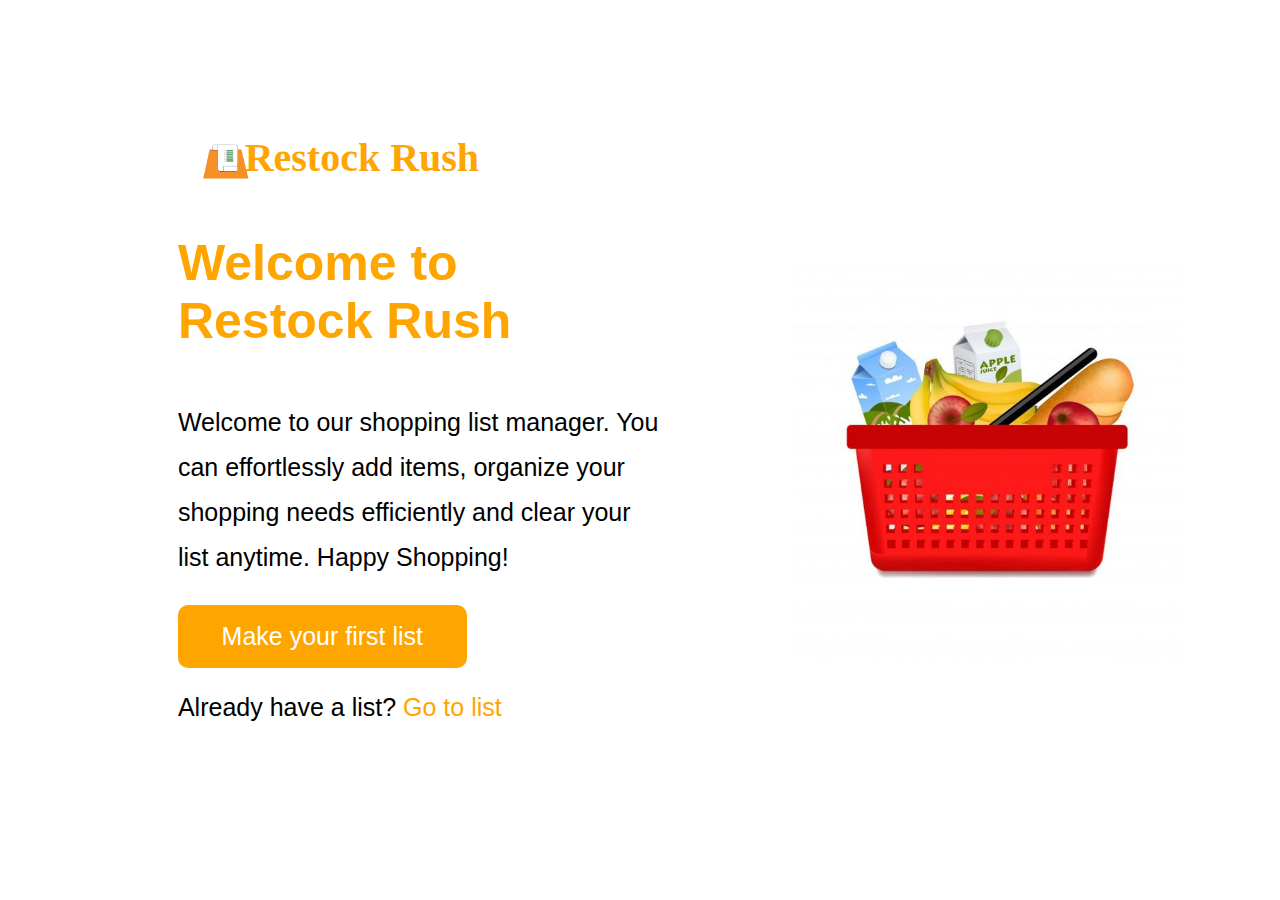
==== index.html @ 4e1acb9e "Merge pull request #7 from Nancy-Nabacwa/link-list-branch" ====
<!DOCTYPE html>
<html lang="en">
<head>
    <meta charset="UTF-8">
    <meta name="viewport" content="width=device-width, initial-scale=1.0">
    <title>Shopping_List_App</title>
    <link rel="stylesheet" href="style.css">
</head>
<body>
    <div id="restock-container">
        <div class="restocklogo">
            <img src="Pics/Screenshot_2024-05-18_190514-removebg-preview.png" id="logo">
            <h1 class="appname"><b>Restock Rush</b></h1>
        </div>
        <div id="landing_page">
            <div>
                <h3 class="welcome_heading">Welcome to Restock Rush</h3>
                <div id="welcome-paragraph">
                    <p>Welcome to our shopping list manager.
                        You can effortlessly add items, organize 
                        your shopping needs efficiently and clear
                        your list anytime.
                        Happy Shopping!</p>
                        
                </div>
                
    
                <button id="landing-page-button"><a href="/add_list.html">Make your first list</a></button>
                <p id="already-paragraph">Already have a list?<a href="list.html"> Go to list</a></p>
            </div>
            <div>
                <img src="Pics/shopping basket.jpg" class="shopping_basket">
            </div>
        </div>
    

    </div> 
    
</body>
</html>
---- style.css ----
body{
    margin-left: 5%;
    margin-right: 6%;
    font-size: 20px;
    font-family: Verdana, Geneva, Tahoma, sans-serif;
}
.appname{
    color: orange;
    font-weight: 900;
    font-family: 'Times New Roman', Times, serif;
    margin-left: -70px ;
    margin-top: -2%;
}
#restock-container{
    margin: 80px auto;    
    flex-wrap: wrap;
    width: 80%;
    padding: 50px;
}
#welcome-paragraph{
    flex-wrap: wrap;
    width: 100%;
}
.welcome_heading{
    font-size: 50px;
    color: orange;
}
#welcome-paragraph p{
    font-size: 25px;
    line-height: 1.8;
    
}
#already-paragraph{
    font-size: 25px;
}
#already-paragraph a{
    text-decoration: none;
    color: orange;
}
.restocklogo{
    display: flex;
    align-items: center;
}

#logo{
    width: 15%;
}


#landing_page{
    display: flex;
    align-items: center;
    gap: 30%;
    margin-top: -5%;
}

#landing-page-button{
    width: 60%;
    padding: 15px 10px;
    border-radius: 10px;
    border-radius: none;
    border-color: transparent;
    background-color: orange;
    color: white;
    font-size: 25px;
}
#landing-page-button a{
    text-decoration: none;
    color: white;
} 

.shopping_basket{
    width: 250%;
    margin-left: -90%;
    
}

#shopping-list{
    margin-left:574px;
    color:  orange;
}

#search-input{
    font-size: 25px;
    height: 0px;
    width: 68%;
    padding: 40px;
    border-radius: 50px;
}
#resultBox ul{

padding: 15px 1opx;
}
#resultBox ul li{
    list-style: none;
    border-radius: 3px;
    padding: 15px 10px;
    cursor: pointer;
}
#resultBox ul li:hover{
    background-color: #FFD580;
}
/* #searchInput {
    padding: 10px;
    font-size: 16px;
} */
#resultsList {
    list-style-type: none;
    padding: 0;
    margin-top: 10px;
}
#search-button{
    border-radius: 50px;
    height:60px;
    width:200px;
    font-size: 25px;
    margin-left: -17%;
    color: white;
    border: none;
    border-color: orange;
    background-color: orange;
    cursor: pointer;
}


#list-buttons{
    margin-top: 50px;
    display: flex;
    gap:3%;
  margin-left: 544px;
}

.list-button{
    border-color:  orange;
    width: 158px;
    height: 108px;
}

#add-button{
    border-color:  orange;
    width: 158px;
    height: 108px;
}

/* list styling */
.item_input{
    width: 400px;
    height: 50px;
    font-size: 20px;
    flex-wrap: wrap;
    border-radius: 50px;
    padding: 20px;
    border: none;
    background-color: #E0E0E0;
}
.list-info-container{
    margin: 50px 150px;
}
#table_form{
    overflow: auto;
}
#item_table{
    width: 95%;
    border-collapse: collapse;
    min-width: 800px;
}
thead th{
    position: sticky;
    top: 0;
    background-color: orange;
    color: white;
    font-size: 30px;
    padding: 10px 20px;
}
tbody tr{
    text-align: center;
    border-bottom: 1px solid;
    padding: 10px 20px;
    font-size: 50px;
    background-color: #FFEAD5;
}
tr td{
    font-size: 30px;
    text-align: center;
}
tr:hover td{
    color: orange;
    cursor: pointer;
}
#edit_btn{
    height: 50px;
    width: 100px;
    font-size: 20px;
    color: white;
    background-color: orange;
    border: none;
    border-radius: 50px;
    cursor: pointer;
}
#delete_btn{
    height: 50px;
    width: 100px;
    font-size: 20px;
    color: black;
    background-color: #E0E0E0;
    border: none;
    border-radius: 50px;
    cursor: pointer;
}
#delete_btn:hover{
color: red;
}
.table-item.done{
    text-decoration: line-through;
    color: gray;
}
#add_button{
    width: 500px;
    margin-left: 30%;
    font-size: 25px;
    color: orange;
    height: 50px;
    cursor: pointer;
    border-radius: 50px;
    border: none;
    background-color: #E0E0E0;
}
#arrow{
    margin-left:780px;
    height:40px;
}
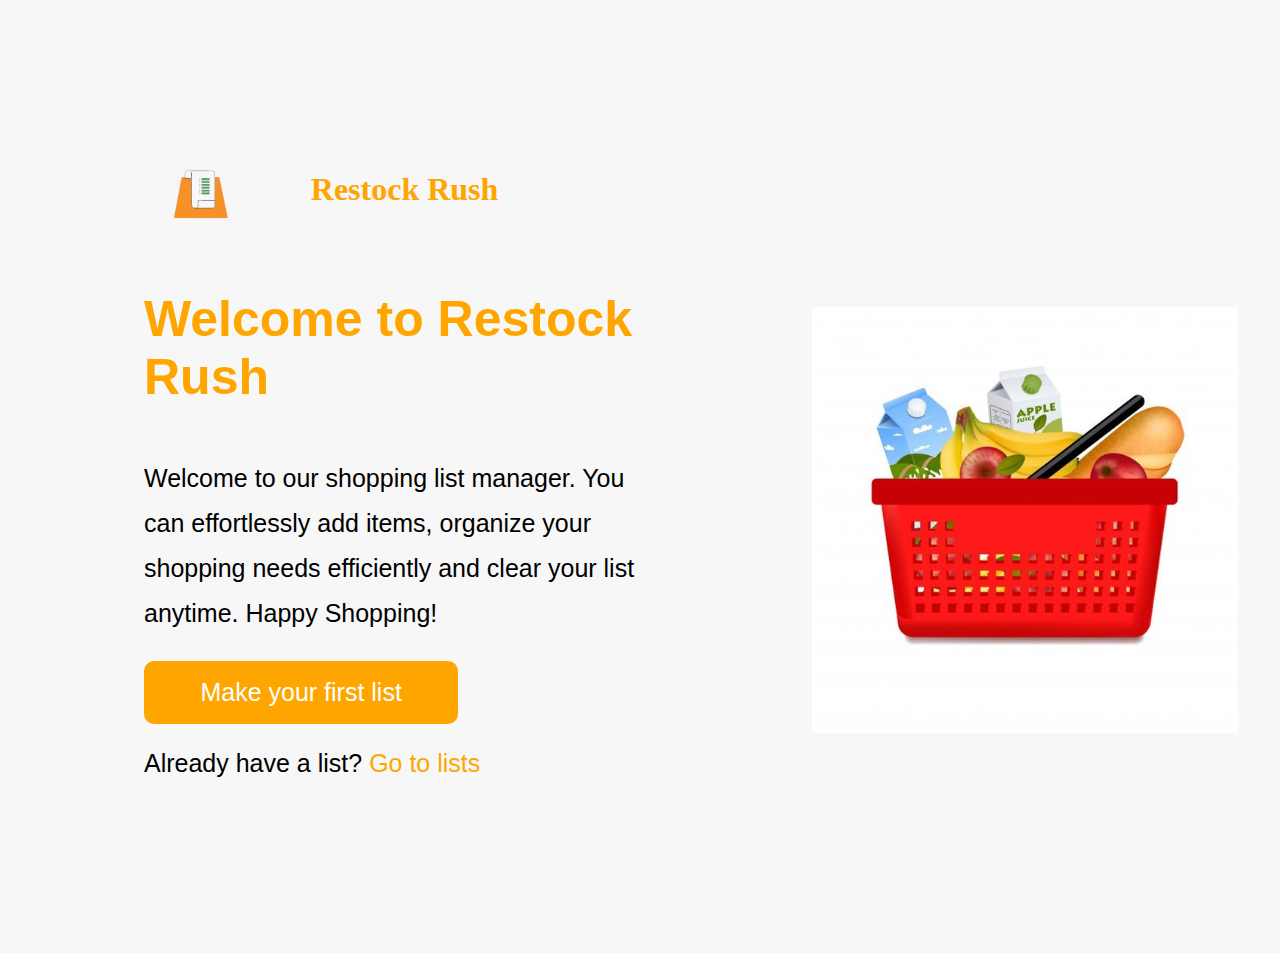
==== commit 4b2cf31d: "adds new home list" ====
--- a/index.html
+++ b/index.html
@@ -9,8 +9,10 @@
 <body>
     <div id="restock-container">
         <div class="restocklogo">
+            <div class="logocontent">
             <img src="Pics/Screenshot_2024-05-18_190514-removebg-preview.png" id="logo">
             <h1 class="appname"><b>Restock Rush</b></h1>
+            </div>
         </div>
         <div id="landing_page">
             <div>
@@ -26,7 +28,7 @@
                 
     
                 <button id="landing-page-button"><a href="/add_list.html">Make your first list</a></button>
-                <p id="already-paragraph">Already have a list?<a href="list.html"> Go to list</a></p>
+                <p id="already-paragraph">Already have a list?<a href="list.html"> Go to lists</a></p>
             </div>
             <div>
                 <img src="Pics/shopping basket.jpg" class="shopping_basket">
--- a/style.css
+++ b/style.css
@@ -1,16 +1,56 @@
-body{
-    margin-left: 5%;
-    margin-right: 6%;
-    font-size: 20px;
-    font-family: Verdana, Geneva, Tahoma, sans-serif;
+
+body {
+    font-family: Arial, sans-serif;
+    background-color: #F7F7F7;
+    margin: 0;
+    padding: 20px;
 }
+.container {
+    max-width: 600px;
+    margin: 0 auto;
+    background: white;
+    padding: 20px;
+    border-radius: 8px;
+    box-shadow: 0 0 10px rgba(0, 0, 0, 0.1);
+}
+h1 {
+    text-align: center;
+}
+form {
+    display: flex;
+    justify-content: space-between;
+    margin-bottom: 20px;
+}
+form input {
+    flex: 1;
+    margin-right: 10px;
+    padding: 10px;
+    box-sizing: border-box;
+    height: 40px;
+}
+form button {
+    padding: 10px 20px;
+    height: 40px;
+}
+#lists {
+    list-style: none;
+    padding: 0;
+}
+#lists li {
+    display: flex;
+    align-items: center;
+    margin-bottom: 10px;
+}
+.deleteList {
+    margin-left: auto;
+}
+
 .appname{
     color: orange;
-    font-weight: 900;
+    font-size: xx-large;
+    font-weight: 500px;
     font-family: 'Times New Roman', Times, serif;
-    margin-left: -70px ;
-    margin-top: -2%;
-}
+} 
 #restock-container{
     margin: 80px auto;    
     flex-wrap: wrap;
@@ -43,7 +83,7 @@
 }
 
 #logo{
-    width: 15%;
+    width: 83%;
 }
 
 
@@ -80,152 +120,44 @@
     color:  orange;
 }
 
-#search-input{
-    font-size: 25px;
-    height: 0px;
-    width: 68%;
-    padding: 40px;
-    border-radius: 50px;
-}
-#resultBox ul{
 
-padding: 15px 1opx;
-}
-#resultBox ul li{
-    list-style: none;
-    border-radius: 3px;
-    padding: 15px 10px;
-    cursor: pointer;
-}
-#resultBox ul li:hover{
-    background-color: #FFD580;
-}
-/* #searchInput {
-    padding: 10px;
-    font-size: 16px;
-} */
-#resultsList {
-    list-style-type: none;
-    padding: 0;
-    margin-top: 10px;
-}
-#search-button{
-    border-radius: 50px;
-    height:60px;
-    width:200px;
-    font-size: 25px;
-    margin-left: -17%;
-    color: white;
-    border: none;
-    border-color: orange;
-    background-color: orange;
-    cursor: pointer;
+
+
+
+
+
+.restocklogo img {
+    max-width: 200%;
+    height: auto;
+    gap: 2%; 
 }
 
 
-#list-buttons{
-    margin-top: 50px;
-    display: flex;
-    gap:3%;
-  margin-left: 544px;
+#landing-page {
+    padding: 20px;
 }
 
-.list-button{
-    border-color:  orange;
-    width: 158px;
-    height: 108px;
+
+#logo{
+    width: 43%;
+    height: 140px;
+}
+.logocontent{
+    display: flex;
+    gap: 1%;
+}
+.backArrow{
+    width: 40px;
+    height: 20px;
+}
+.forwardArrow{
+    width: 40px;
+    height: 20px;
+}
+#forwardbackward-arrow{
+    display: flex;
+    gap: 20%;
+    margin-left: 70%;
+    margin-top: -5%;
 }
 
-#add-button{
-    border-color:  orange;
-    width: 158px;
-    height: 108px;
-}
-
-/* list styling */
-.item_input{
-    width: 400px;
-    height: 50px;
-    font-size: 20px;
-    flex-wrap: wrap;
-    border-radius: 50px;
-    padding: 20px;
-    border: none;
-    background-color: #E0E0E0;
-}
-.list-info-container{
-    margin: 50px 150px;
-}
-#table_form{
-    overflow: auto;
-}
-#item_table{
-    width: 95%;
-    border-collapse: collapse;
-    min-width: 800px;
-}
-thead th{
-    position: sticky;
-    top: 0;
-    background-color: orange;
-    color: white;
-    font-size: 30px;
-    padding: 10px 20px;
-}
-tbody tr{
-    text-align: center;
-    border-bottom: 1px solid;
-    padding: 10px 20px;
-    font-size: 50px;
-    background-color: #FFEAD5;
-}
-tr td{
-    font-size: 30px;
-    text-align: center;
-}
-tr:hover td{
-    color: orange;
-    cursor: pointer;
-}
-#edit_btn{
-    height: 50px;
-    width: 100px;
-    font-size: 20px;
-    color: white;
-    background-color: orange;
-    border: none;
-    border-radius: 50px;
-    cursor: pointer;
-}
-#delete_btn{
-    height: 50px;
-    width: 100px;
-    font-size: 20px;
-    color: black;
-    background-color: #E0E0E0;
-    border: none;
-    border-radius: 50px;
-    cursor: pointer;
-}
-#delete_btn:hover{
-color: red;
-}
-.table-item.done{
-    text-decoration: line-through;
-    color: gray;
-}
-#add_button{
-    width: 500px;
-    margin-left: 30%;
-    font-size: 25px;
-    color: orange;
-    height: 50px;
-    cursor: pointer;
-    border-radius: 50px;
-    border: none;
-    background-color: #E0E0E0;
-}
-#arrow{
-    margin-left:780px;
-    height:40px;
-}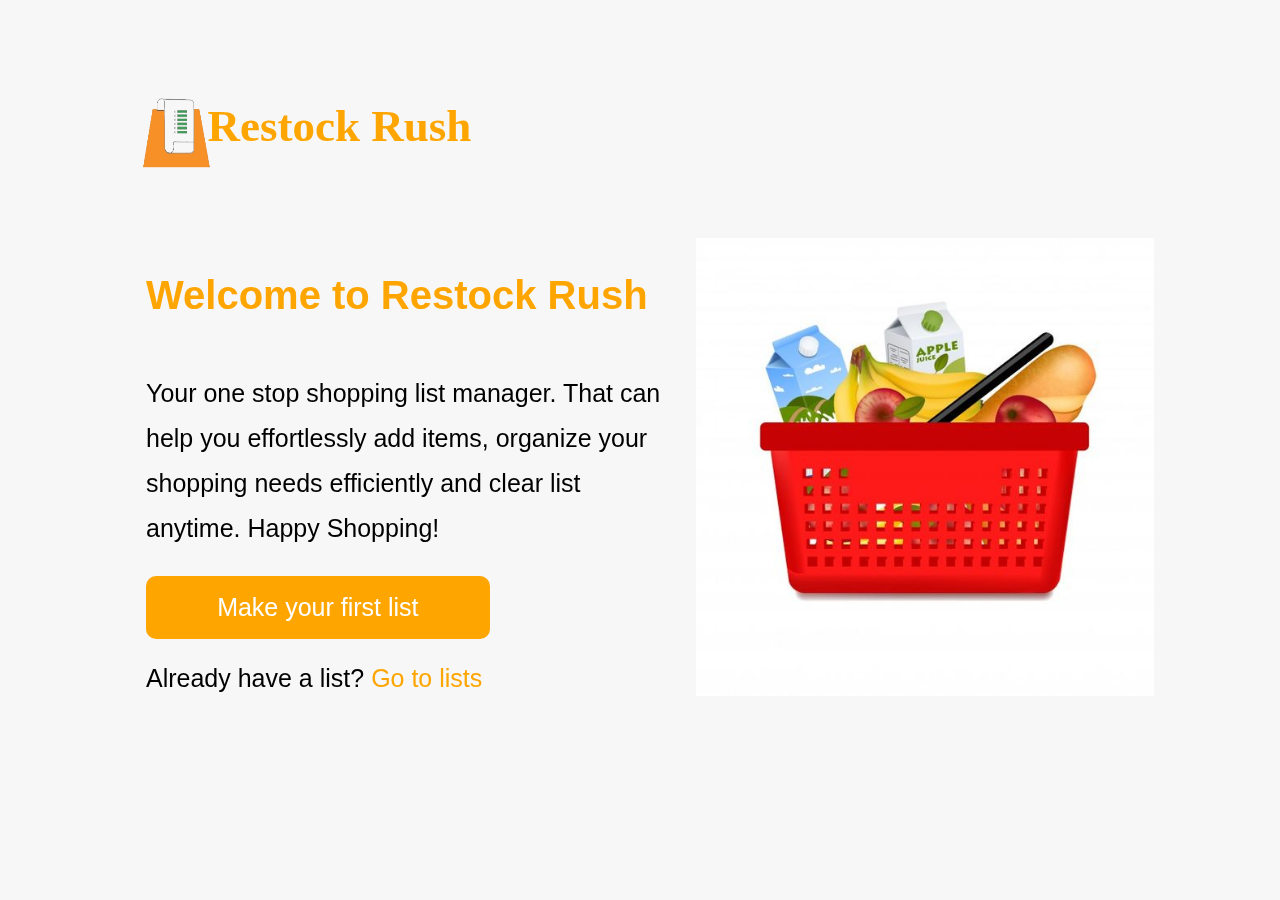
==== commit ced0033e: "made changes on the logo" ====
--- a/index.html
+++ b/index.html
@@ -7,36 +7,35 @@
     <link rel="stylesheet" href="style.css">
 </head>
 <body>
-    <div id="restock-container">
-        <div class="restocklogo">
-            <div class="logocontent">
-            <img src="Pics/Screenshot_2024-05-18_190514-removebg-preview.png" id="logo">
-            <h1 class="appname"><b>Restock Rush</b></h1>
+    <div class="homepageContainer">
+        <div id="restock-container">
+            <div class="restocklogo">
+                <img src="Pics/Screenshot_2024-05-18_190514-removebg-preview.png" id="logo">
+                <h1 class="appname"><b>Restock Rush</b></h1>
             </div>
-        </div>
-        <div id="landing_page">
-            <div>
-                <h3 class="welcome_heading">Welcome to Restock Rush</h3>
-                <div id="welcome-paragraph">
-                    <p>Welcome to our shopping list manager.
-                        You can effortlessly add items, organize 
-                        your shopping needs efficiently and clear
-                        your list anytime.
-                        Happy Shopping!</p>
-                        
+            <div id="landing_page">
+                <div>
+                    <h4 class="welcome_heading">Welcome to Restock Rush</h4>
+                    <div id="welcome-paragraph">
+                        <p>Your one stop shopping list manager. That can help you
+                            effortlessly add items, organize                       your shopping needs efficiently and clear
+                           list anytime.
+                            Happy Shopping!</p>
+                            
+                    </div>
+                    
+                    <button id="landing-page-button"><a href="/add_list.html">Make your first list</a></button>
+                    <p id="already-paragraph">Already have a list?<a href="list.html"> Go to lists</a></p>
                 </div>
-                
+                <div>
+                    <img src="Pics/shopping basket.jpg" class="shopping_basket">
+                </div>
+            </div>
+        
     
-                <button id="landing-page-button"><a href="/add_list.html">Make your first list</a></button>
-                <p id="already-paragraph">Already have a list?<a href="list.html"> Go to lists</a></p>
-            </div>
-            <div>
-                <img src="Pics/shopping basket.jpg" class="shopping_basket">
-            </div>
-        </div>
-    
-
-    </div> 
+        </div> 
+    </div>
+   
     
 </body>
 </html>--- a/style.css
+++ b/style.css
@@ -5,13 +5,25 @@
     margin: 0;
     padding: 20px;
 }
+.homepageContainer{
+    position: fixed;
+}
+
 .container {
-    max-width: 600px;
-    margin: 0 auto;
+    max-width: 800px;
+    margin: 50px auto;
     background: white;
     padding: 20px;
     border-radius: 8px;
-    box-shadow: 0 0 10px rgba(0, 0, 0, 0.1);
+    box-shadow:  5px 5px 10px orange
+}
+.shoppinglisttext{
+    color: orange;
+}
+#added_list{
+    text-decoration: none;
+    font-size: 20px;
+    color: orange;
 }
 h1 {
     text-align: center;
@@ -23,15 +35,38 @@
 }
 form input {
     flex: 1;
+    color: orange;
     margin-right: 10px;
     padding: 10px;
+    font-size: 20px;
     box-sizing: border-box;
-    height: 40px;
+    height: 50px;
 }
 form button {
     padding: 10px 20px;
-    height: 40px;
-}
+    height: 50px;
+    font-size: 20px;
+    background-color: orange;
+    border: none;
+    color: white;
+}
+#clearAllLists{
+    padding: 10px 20px;
+    height: 50px;
+    font-size: 20px;
+    background-color: orange;
+    border: none;
+    color: white;
+}
+#clearList{
+    padding: 10px 20px;
+    height: 50px;
+    font-size: 20px;
+    background-color: orange;
+    border: none;
+    color: white;
+}
+
 #lists {
     list-style: none;
     padding: 0;
@@ -43,26 +78,77 @@
 }
 .deleteList {
     margin-left: auto;
-}
-
+    padding: 10px 20px;
+    height: 50px;
+    font-size: 20px;
+    background-color: orange;
+    border: none;
+    color: white;
+}
+#listTitle{
+    color: orange;
+}
+.markBought{
+    margin-left: auto;
+    padding: 10px 20px;
+    height: 50px;
+    font-size: 20px;
+    background-color: orange;
+    border: none;
+    color: white;
+}
+#list_buttons{
+margin: 20px auto;
+
+}
+.removeItem{
+    margin-left: auto;
+    padding: 10px 20px;
+    height: 50px;
+    font-size: 20px;
+    background-color: orange;
+    border: none;
+    color: white;
+}
+.removeItem:hover{
+    color: red;
+    background-color: white;
+}
+.item-name{
+    color: orange;
+    margin-right: 10px;
+    padding: 10px;
+    font-size: 20px;
+    box-sizing: border-box;
+    height: 50px;
+}
+.item-quantity{
+    color: orange;
+    margin-right: 10px;
+    padding: 10px;
+    font-size: 20px;
+    box-sizing: border-box;
+    height: 50px;
+}
 .appname{
     color: orange;
-    font-size: xx-large;
+    font-size: 45px;
+    margin-left: -100px;
     font-weight: 500px;
     font-family: 'Times New Roman', Times, serif;
 } 
 #restock-container{
-    margin: 80px auto;    
+    margin: 0 auto;    
     flex-wrap: wrap;
     width: 80%;
     padding: 50px;
 }
 #welcome-paragraph{
     flex-wrap: wrap;
-    width: 100%;
+    width: 90%;
 }
 .welcome_heading{
-    font-size: 50px;
+    font-size: 40px;
     color: orange;
 }
 #welcome-paragraph p{
@@ -77,20 +163,11 @@
     text-decoration: none;
     color: orange;
 }
-.restocklogo{
+
+#landing_page{
     display: flex;
     align-items: center;
-}
-
-#logo{
-    width: 83%;
-}
-
-
-#landing_page{
-    display: flex;
-    align-items: center;
-    gap: 30%;
+    gap: 25%;
     margin-top: -5%;
 }
 
@@ -111,7 +188,7 @@
 
 .shopping_basket{
     width: 250%;
-    margin-left: -90%;
+    margin-left: -150%;
     
 }
 
@@ -120,32 +197,19 @@
     color:  orange;
 }
 
-
-
-
-
-
-
-.restocklogo img {
-    max-width: 200%;
-    height: auto;
-    gap: 2%; 
-}
-
-
 #landing-page {
     padding: 20px;
-}
-
-
+    
+}
+.restocklogo{
+    display: flex;
+}
 #logo{
-    width: 43%;
-    height: 140px;
-}
-.logocontent{
-    display: flex;
-    gap: 1%;
-}
+    width: 20%;
+    height: 200px;
+    margin-left: -40px;
+}
+
 .backArrow{
     width: 40px;
     height: 20px;
@@ -159,5 +223,23 @@
     gap: 20%;
     margin-left: 70%;
     margin-top: -5%;
-}
-
+} 
+
+#logo-listpage{
+    width: 30%;
+    height: 200px;
+    margin-left: 40px;
+}
+
+.appname-list-page{
+    color: orange;
+    font-size: 40px;
+    margin-left: -100px;
+    margin-top: 40px;
+    font-weight: 500px;
+    font-family: 'Times New Roman', Times, serif;
+}
+.restocklogo-list-page{
+    display: flex;
+    margin-left: -85px;
+}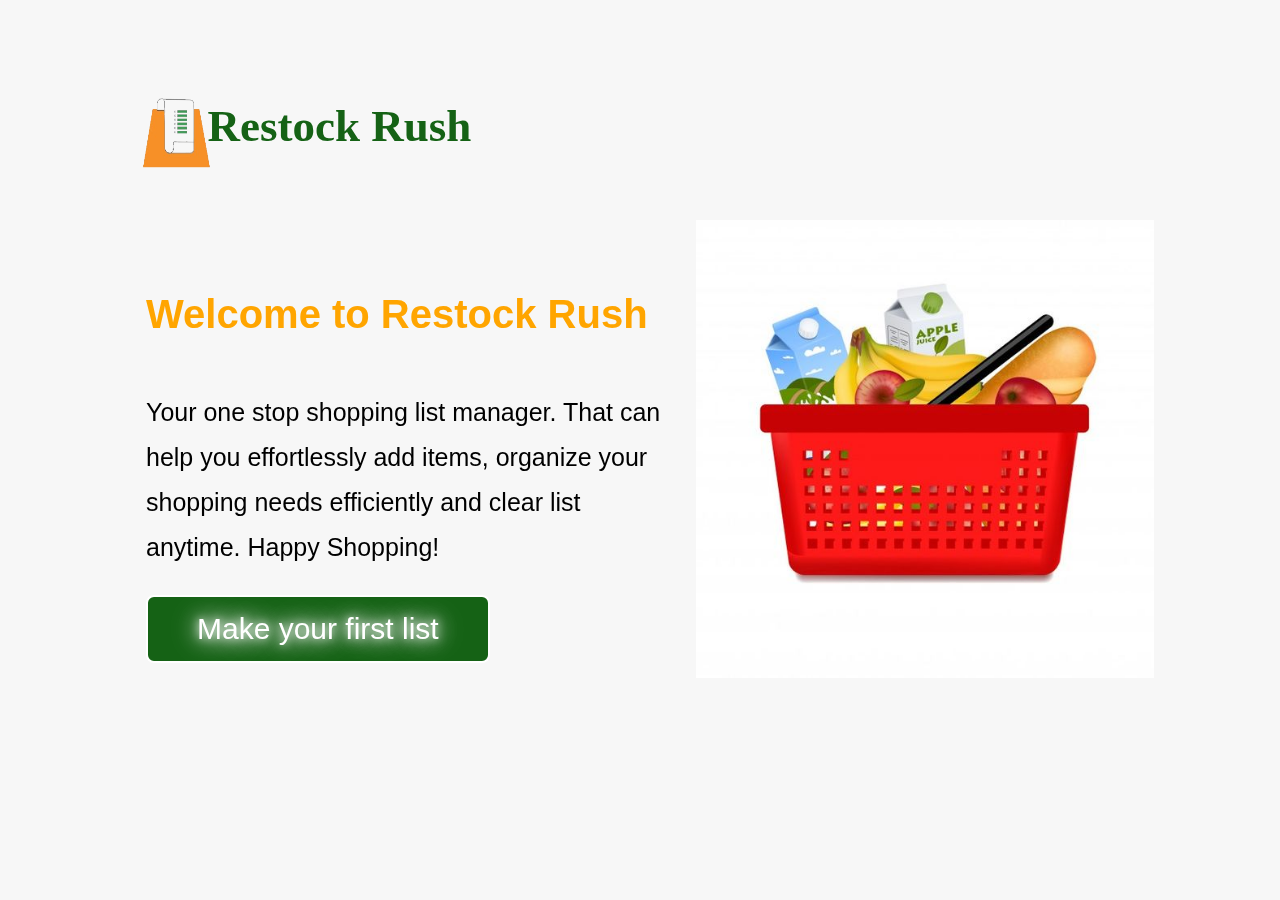
==== commit 373d51be: "adds new files and makes changes to a few files" ====
--- a/index.html
+++ b/index.html
@@ -14,7 +14,7 @@
                 <h1 class="appname"><b>Restock Rush</b></h1>
             </div>
             <div id="landing_page">
-                <div>
+                <div id="words_section">
                     <h4 class="welcome_heading">Welcome to Restock Rush</h4>
                     <div id="welcome-paragraph">
                         <p>Your one stop shopping list manager. That can help you
@@ -25,7 +25,7 @@
                     </div>
                     
                     <button id="landing-page-button"><a href="/add_list.html">Make your first list</a></button>
-                    <p id="already-paragraph">Already have a list?<a href="list.html"> Go to lists</a></p>
+                    <!-- <p id="already-paragraph">Already have a list?<a href="list.html"> Go to lists</a></p> -->
                 </div>
                 <div>
                     <img src="Pics/shopping basket.jpg" class="shopping_basket">
--- a/style.css
+++ b/style.css
@@ -10,12 +10,12 @@
 }
 
 .container {
-    max-width: 800px;
+    max-width: 1200px;
     margin: 50px auto;
     background: white;
     padding: 20px;
     border-radius: 8px;
-    box-shadow:  5px 5px 10px orange
+    box-shadow:  5px 5px 10px rgb(21, 98, 21);
 }
 .shoppinglisttext{
     color: orange;
@@ -23,19 +23,19 @@
 #added_list{
     text-decoration: none;
     font-size: 20px;
-    color: orange;
+    color: black;
 }
 h1 {
     text-align: center;
 }
 form {
     display: flex;
+    padding: 50px;
     justify-content: space-between;
     margin-bottom: 20px;
 }
 form input {
     flex: 1;
-    color: orange;
     margin-right: 10px;
     padding: 10px;
     font-size: 20px;
@@ -46,25 +46,34 @@
     padding: 10px 20px;
     height: 50px;
     font-size: 20px;
-    background-color: orange;
-    border: none;
-    color: white;
+    background: rgb(21, 98, 21);
+    text-shadow: 0 0 10px #fff, 0 0 20px #fff, 0 0 30px #fff;
+    border-radius: 8px;
+    color: white;
+    border: 2px solid white;
+    font-size: 30px;
 }
 #clearAllLists{
     padding: 10px 20px;
     height: 50px;
-    font-size: 20px;
-    background-color: orange;
-    border: none;
-    color: white;
+    margin-left: 50px;
+    font-size: 20px;
+    background:  red;
+    text-shadow: 0 0 10px #fff, 0 0 20px #fff, 0 0 30px #fff;
+    border-radius: 8px;
+    color: white;
+    border: 2px solid white;
 }
 #clearList{
     padding: 10px 20px;
     height: 50px;
-    font-size: 20px;
-    background-color: orange;
-    border: none;
-    color: white;
+    margin-left: 50px;
+    font-size: 20px;
+    background: red;
+    color: white;
+    text-shadow: 0 0 10px #fff, 0 0 20px #fff, 0 0 30px #fff;
+    border-radius: 8px;
+    border: 2px solid white;
 }
 
 #lists {
@@ -81,9 +90,11 @@
     padding: 10px 20px;
     height: 50px;
     font-size: 20px;
-    background-color: orange;
-    border: none;
-    color: white;
+    background:red;
+    text-shadow: 0 0 10px #fff, 0 0 20px #fff, 0 0 30px #fff;
+    border-radius: 8px;
+    color: white;
+    border: 2px solid white;
 }
 #listTitle{
     color: orange;
@@ -93,26 +104,56 @@
     padding: 10px 20px;
     height: 50px;
     font-size: 20px;
-    background-color: orange;
-    border: none;
-    color: white;
+    background:  rgb(21, 98, 21);
+    text-shadow: 0 0 10px #fff, 0 0 20px #fff, 0 0 30px #fff;
+    border-radius: 8px;
+    color: white;
+    border: 2px solid white;
 }
 #list_buttons{
-margin: 20px auto;
+margin: 0px auto;
 
 }
 .removeItem{
     margin-left: auto;
-    padding: 10px 20px;
-    height: 50px;
-    font-size: 20px;
-    background-color: orange;
-    border: none;
-    color: white;
+    padding: 10px 10px;
+    height: 50px;
+    font-size: 20px;
+    background:red;
+    text-shadow: 0 0 10px #fff, 0 0 20px #fff, 0 0 30px #fff;
+    border-radius: 8px;
+    color: white;
+    border: 2px solid white;
 }
 .removeItem:hover{
     color: red;
+    cursor: pointer;
     background-color: white;
+}
+.markBought:hover{
+  color: green;
+  cursor: pointer;
+  background-color: white;
+}
+form button:hover {
+  color: green;
+  background-color: white;
+  cursor: pointer;
+}
+#clearAllLists:hover{
+  color: red;
+  cursor: pointer;
+  background-color: white;
+}
+#clearList:hover{
+  color: red;
+  cursor: pointer;
+  background-color: white;
+}
+.deleteList:hover {
+  color: red;
+  cursor: pointer;
+  background-color: white;
 }
 .item-name{
     color: orange;
@@ -131,7 +172,7 @@
     height: 50px;
 }
 .appname{
-    color: orange;
+    color: rgb(21, 98, 21);
     font-size: 45px;
     margin-left: -100px;
     font-weight: 500px;
@@ -174,12 +215,11 @@
 #landing-page-button{
     width: 60%;
     padding: 15px 10px;
-    border-radius: 10px;
-    border-radius: none;
-    border-color: transparent;
-    background-color: orange;
-    color: white;
-    font-size: 25px;
+    background: rgb(21, 98, 21);
+    text-shadow: 0 0 10px #fff, 0 0 20px #fff, 0 0 30px #fff;
+    border-radius: 8px;
+    border: 2px solid white;
+    font-size: 30px;
 }
 #landing-page-button a{
     text-decoration: none;
@@ -217,29 +257,305 @@
 .forwardArrow{
     width: 40px;
     height: 20px;
-}
-#forwardbackward-arrow{
+    gap: 20%;
+    margin-top: 50px;
+    margin-left: 670%;
+}
+.backArrow{
+    gap: 20%;
+    margin-top: 50px;
+    margin-left: 370%;
+} 
+.backarrow{
+    width: 40px;
+    height: 20px;
+    gap: 20%;
+    margin-top: 50px;
+    margin-left: 790%;
+} 
+#restocklogo-list-pages{
     display: flex;
-    gap: 20%;
-    margin-left: 70%;
-    margin-top: -5%;
-} 
-
+}
 #logo-listpage{
     width: 30%;
-    height: 200px;
+    height: 250px;
     margin-left: 40px;
 }
 
 .appname-list-page{
-    color: orange;
+    color:rgb(21, 98, 21);
     font-size: 40px;
-    margin-left: -100px;
-    margin-top: 40px;
+    margin-left: -240px;
+    margin-top: 50px;
     font-weight: 500px;
     font-family: 'Times New Roman', Times, serif;
 }
 .restocklogo-list-page{
     display: flex;
     margin-left: -85px;
-}+    gap: 5%;
+}
+@media (min-width: 281px) and (max-width: 360px) {
+    body {
+      padding: 20px;
+     
+    }
+  
+    .container {
+      max-width: 100%;
+      margin: 10px auto;
+      padding: 5px;
+    
+    }
+  
+    h1 {
+      font-size: 20px;
+    }
+  
+    form {
+      flex-direction: column;
+    }
+  
+    form input {
+      margin-right: 0;
+      margin-bottom: 5px;
+      height: 30px;
+    }
+  
+    form button {
+      height: 50px;
+    }
+  
+    #lists li {
+      flex-direction: column;
+      align-items: flex-start;
+    }
+  
+    .deleteList,
+    .markBought,
+    .removeItem {
+      margin-left: 0;
+      margin-top: 5px;
+      height: 30px;
+    }
+  
+    .item-name,
+    .item-quantity {
+      height: 30px;
+    }
+  
+    #landing_page {
+      flex-direction: column;
+      gap: 10px;
+      margin-top: 0;
+    }
+  
+    #landing-page-button {
+      width: 100%;
+    }
+  
+    .shopping_basket {
+      width: 100%;
+      margin-left: 0;
+    }
+  
+    #shopping-list {
+      margin-left: 0;
+    }
+  
+    .restocklogo {
+      flex-direction: column;
+      align-items: center;
+    }
+  
+    #logo {
+      width: 50%;
+      height: auto;
+      margin-left: 0;
+    }
+  
+    .backArrow,
+    .forwardArrow {
+      margin-top: 5px;
+      margin-left: 0;
+    }
+  
+    #restocklogo-list-pages {
+      flex-direction: column;
+      align-items: center;
+    }
+  
+    #logo-listpage {
+      width: 50%;
+      height: auto;
+      margin-left: 0;
+    }
+  
+    .appname-list-page {
+      font-size: 24px;
+      margin-left: 0;
+      margin-top: 10px;
+    }
+  }
+
+@media only screen and (min-width: 200px) and (max-width: 280px) {
+    body {
+      padding: 20px;
+      overflow: hidden;
+    }
+    .restocklogo{
+      flex-direction: column;
+      align-items: center;
+    }
+    #logo{
+        width:100%;
+        margin-left: -180%;
+        margin-top: -55%;
+        height: auto;
+    }
+    .appname{
+        font-size: 20px;
+        margin-top: -60%;
+        margin-left: -50%;
+    }
+    #welcome-paragraph{
+        margin-left: -10%;
+        width: 50px;
+        flex-direction: column;   
+    }
+    .homepageContainer{
+        width:50%;
+        margin-left: 20%;
+    }
+    #welcome-paragraph {
+        width: 200%;
+    }
+    #landing-page-button{
+        width: 150%;
+        margin-left: -30%;
+       
+
+    }
+    #landing_page{
+        margin-left: -50%;
+    }
+    #welcome-paragraph p{
+        font-size: 15px;
+    }
+    .welcome_heading{
+        font-size: 10px;
+    }
+    .shopping_basket{
+        width: 150%;
+        margin-top: 20%;
+        margin-left: -30%;
+    }
+  
+    .container {
+      max-width: 100%;
+      margin:20px auto;
+      padding:10px;
+    }
+  
+    h1 {
+      font-size: 24px;
+    }
+   
+  
+    form {
+      flex-direction: column;
+    }
+  
+    form input {
+      margin-right: 0;
+      margin-bottom: 10px;
+      height: 40px;
+    }
+  
+    form button {
+      height: 40px;
+    }
+  
+    #lists li {
+      flex-direction: column;
+      align-items: flex-start;
+    }
+  
+    .deleteList {
+      margin-left: 0;
+      margin-top: 10px;
+      height: 40px;
+    }
+  
+    .markBought {
+      margin-left: -210%;
+      margin-top: 50px;
+      height: 50px;
+      width: 100px;
+    }
+  
+    .removeItem {
+      margin-left: 0;
+      margin-top: 10px;
+      height: 50px;
+      width: 100px;
+    }
+  
+    .item-name{
+      height: 40px;
+      width: 100px;
+      
+    }
+    
+    .item-quantity {
+      height: 40px;
+      width: 50px;
+    }
+  
+    #landing_page {
+      flex-direction: column;
+      margin-top: 0;
+    }
+  
+    
+  
+    
+  
+    #shopping-list {
+      margin-left: 0;
+    }
+  
+    .restocklogo {
+      flex-direction: column;
+      align-items: center;
+    }
+  
+  
+    .backArrow,
+    .forwardArrow {
+      margin-top: 100px;
+      margin-left: -300%;
+    }
+
+    .backarrow{
+      margin-top: 100px;
+      margin-left: -300%;
+    }
+  
+    #restocklogo-list-pages {
+      flex-direction: column;
+      align-items: center;
+    }
+  
+    #logo-listpage {
+      width: 60%;
+      height: auto;
+      margin-left: 30%;
+    }
+  
+    .appname-list-page {
+      font-size: 20px;
+      margin-left:-30%;
+      margin-top: 20px;
+    }
+  }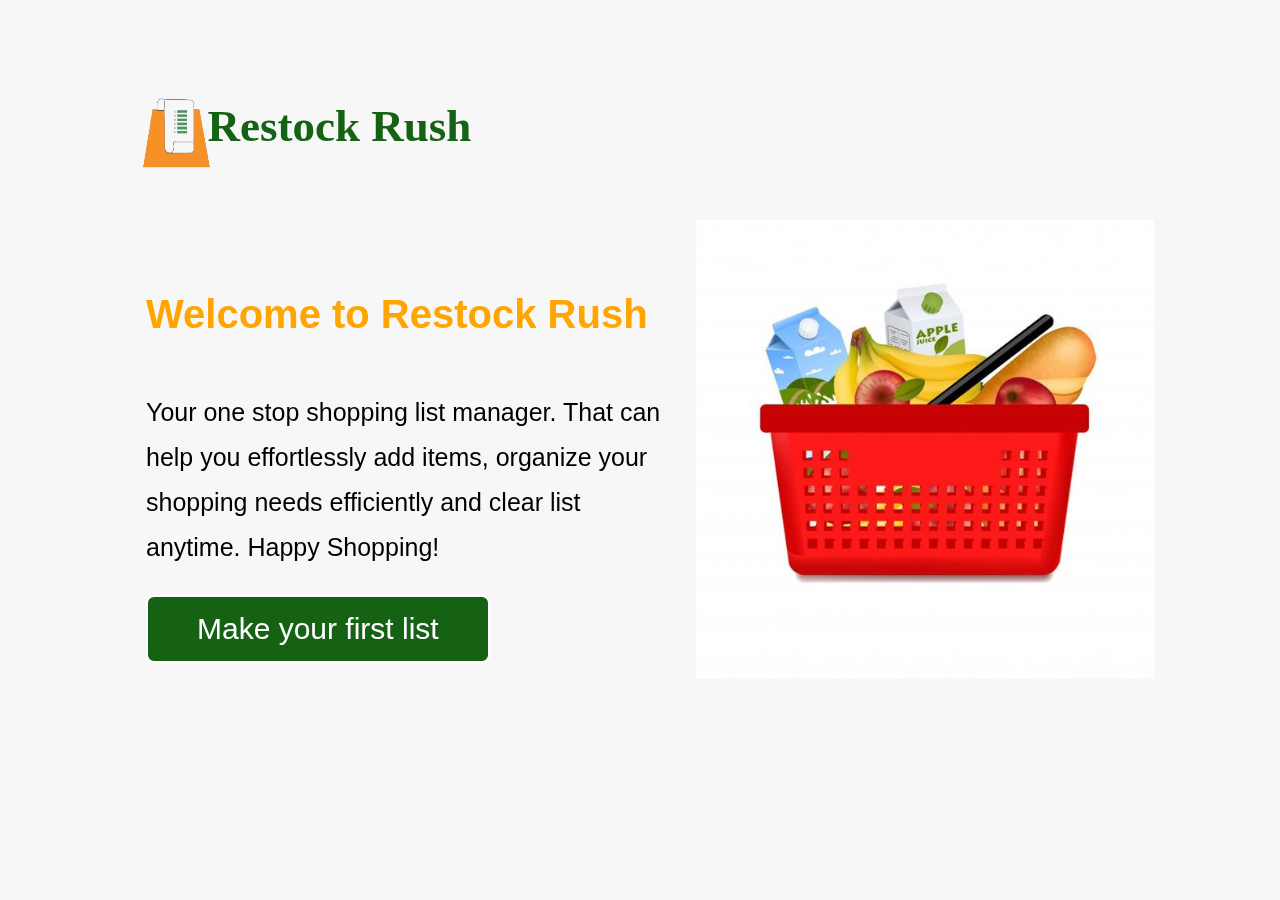
==== commit a1695ce7: "added media query" ====
--- a/index.html
+++ b/index.html
@@ -5,6 +5,7 @@
     <meta name="viewport" content="width=device-width, initial-scale=1.0">
     <title>Shopping_List_App</title>
     <link rel="stylesheet" href="style.css">
+    <link rel="stylesheet" href="media.css">
 </head>
 <body>
     <div class="homepageContainer">
--- a/style.css
+++ b/style.css
@@ -1,4 +1,3 @@
-
 body {
     font-family: Arial, sans-serif;
     background-color: #F7F7F7;
@@ -47,11 +46,10 @@
     height: 50px;
     font-size: 20px;
     background: rgb(21, 98, 21);
-    text-shadow: 0 0 10px #fff, 0 0 20px #fff, 0 0 30px #fff;
-    border-radius: 8px;
-    color: white;
-    border: 2px solid white;
-    font-size: 30px;
+    border-radius: 8px;
+    color: white;
+    border: 2px solid white;
+    font-size: 22px;
 }
 #clearAllLists{
     padding: 10px 20px;
@@ -59,7 +57,6 @@
     margin-left: 50px;
     font-size: 20px;
     background:  red;
-    text-shadow: 0 0 10px #fff, 0 0 20px #fff, 0 0 30px #fff;
     border-radius: 8px;
     color: white;
     border: 2px solid white;
@@ -71,7 +68,6 @@
     font-size: 20px;
     background: red;
     color: white;
-    text-shadow: 0 0 10px #fff, 0 0 20px #fff, 0 0 30px #fff;
     border-radius: 8px;
     border: 2px solid white;
 }
@@ -91,7 +87,6 @@
     height: 50px;
     font-size: 20px;
     background:red;
-    text-shadow: 0 0 10px #fff, 0 0 20px #fff, 0 0 30px #fff;
     border-radius: 8px;
     color: white;
     border: 2px solid white;
@@ -105,7 +100,6 @@
     height: 50px;
     font-size: 20px;
     background:  rgb(21, 98, 21);
-    text-shadow: 0 0 10px #fff, 0 0 20px #fff, 0 0 30px #fff;
     border-radius: 8px;
     color: white;
     border: 2px solid white;
@@ -120,7 +114,6 @@
     height: 50px;
     font-size: 20px;
     background:red;
-    text-shadow: 0 0 10px #fff, 0 0 20px #fff, 0 0 30px #fff;
     border-radius: 8px;
     color: white;
     border: 2px solid white;
@@ -216,7 +209,7 @@
     width: 60%;
     padding: 15px 10px;
     background: rgb(21, 98, 21);
-    text-shadow: 0 0 10px #fff, 0 0 20px #fff, 0 0 30px #fff;
+
     border-radius: 8px;
     border: 2px solid white;
     font-size: 30px;
@@ -516,11 +509,7 @@
       flex-direction: column;
       margin-top: 0;
     }
-  
-    
-  
-    
-  
+
     #shopping-list {
       margin-left: 0;
     }
@@ -529,8 +518,7 @@
       flex-direction: column;
       align-items: center;
     }
-  
-  
+
     .backArrow,
     .forwardArrow {
       margin-top: 100px;
@@ -558,4 +546,7 @@
       margin-left:-30%;
       margin-top: 20px;
     }
-  }+  }
+
+
+
--- a/media.css
+++ b/media.css
@@ -0,0 +1,93 @@
+@media only screen and (min-width: 391px) and (max-width: 412px) {
+    body {
+        font-family: Arial, sans-serif;
+        background-color: #F7F7F7;
+        padding: 20px;
+    } 
+
+    .homepageContainer{
+        position: fixed;
+    }
+
+    .restocklogo{
+        display: flex;
+        margin-left: 20%;
+    }
+
+    .appname{
+        color: rgb(21, 98, 21);
+        font-size: 45px;
+        margin-left: -20px;
+        font-weight: 500px;
+        font-family: 'Times New Roman', Times, serif;
+    }
+    
+    #logo-listpage{
+        width: 60%;
+        height: 250px;
+        margin-left: 40px;
+    }
+
+    .restocklogo-list-page{
+        display: flex;
+        margin-left: -60px;
+    }
+
+
+
+    /* Shopping List page */
+
+    .appname-list-page{
+        color:rgb(21, 98, 21);
+        font-size: 40px;
+        margin-left: -20%;
+        margin-top: 35px;
+        font-weight: 500px;
+        font-family: 'Times New Roman', Times, serif;
+    } 
+
+    .addItemForm{
+        display: column;
+    }
+
+    .itemInputForm{
+        
+        
+    }
+
+    #itemName{
+        margin-bottom: 9% ;
+        width: 110%;
+        margin-left: -18%;
+
+    }
+
+    #itemQuantity{
+        width: 110%;
+        margin-left: -18%;
+    }
+
+    #submit{
+        margin-right: -20%;
+        font-size: 30px;
+        text-align: center;
+    }
+
+    #shoppingList{
+        display: block;
+        width: 10%;
+    }
+
+    .item-name{
+    }
+
+    #itemInputDetails{
+        width: 30%;
+        margin-left: -10%;
+    }
+
+    #list_buttons{
+        margin-left: 270%;
+    }
+
+}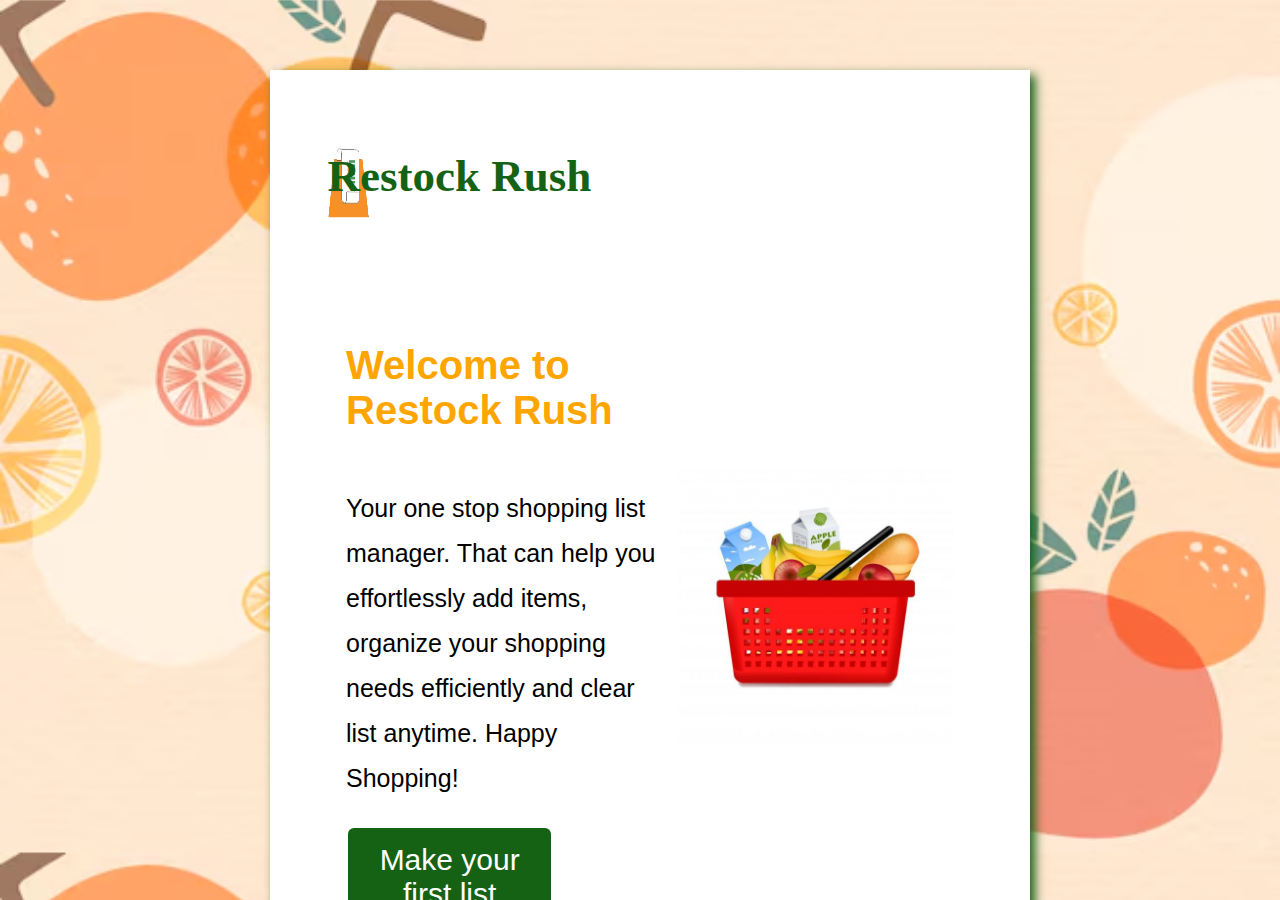
==== commit e0b72bf2: "adds analytics" ====
--- a/index.html
+++ b/index.html
@@ -1,42 +1,51 @@
 <!DOCTYPE html>
 <html lang="en">
 <head>
-    <meta charset="UTF-8">
-    <meta name="viewport" content="width=device-width, initial-scale=1.0">
-    <title>Shopping_List_App</title>
-    <link rel="stylesheet" href="style.css">
-    <link rel="stylesheet" href="media.css">
+   <meta charset="UTF-8">
+   <meta name="viewport" content="width=device-width, initial-scale=1.0">
+   <title>Shopping_List_App</title>
+   <link rel="stylesheet" href="style.css">
+   <link rel="stylesheet" href="media.css">
+   <!-- Google tag (gtag.js) -->
+<script async src="https://www.googletagmanager.com/gtag/js?id=G-XG3KW3VLD9"></script>
+<script>
+  window.dataLayer = window.dataLayer || [];
+  function gtag(){dataLayer.push(arguments);}
+  gtag('js', new Date());
+
+  gtag('config', 'G-XG3KW3VLD9');
+</script>
 </head>
 <body>
-    <div class="homepageContainer">
-        <div id="restock-container">
-            <div class="restocklogo">
-                <img src="Pics/Screenshot_2024-05-18_190514-removebg-preview.png" id="logo">
-                <h1 class="appname"><b>Restock Rush</b></h1>
-            </div>
-            <div id="landing_page">
-                <div id="words_section">
-                    <h4 class="welcome_heading">Welcome to Restock Rush</h4>
-                    <div id="welcome-paragraph">
-                        <p>Your one stop shopping list manager. That can help you
-                            effortlessly add items, organize                       your shopping needs efficiently and clear
-                           list anytime.
-                            Happy Shopping!</p>
-                            
-                    </div>
-                    
-                    <button id="landing-page-button"><a href="/add_list.html">Make your first list</a></button>
-                    <!-- <p id="already-paragraph">Already have a list?<a href="list.html"> Go to lists</a></p> -->
-                </div>
-                <div>
-                    <img src="Pics/shopping basket.jpg" class="shopping_basket">
-                </div>
-            </div>
-        
-    
-        </div> 
-    </div>
-   
-    
+   <div class="homepageContainer">
+       <div id="restock-container">
+           <div class="restocklogo">
+               <img src="Pics/Screenshot_2024-05-18_190514-removebg-preview.png" id="logo">
+               <h1 class="appname"><b>Restock Rush</b></h1>
+           </div>
+           <div id="landing_page">
+               <div id="words_section">
+                   <h4 class="welcome_heading">Welcome to Restock Rush</h4>
+                   <div id="welcome-paragraph">
+                       <p>Your one stop shopping list manager. That can help you
+                           effortlessly add items, organize                       your shopping needs efficiently and clear
+                          list anytime.
+                           Happy Shopping!</p>
+                          
+                   </div>
+                  
+                   <button id="landing-page-button"><a href="/add_list.html">Make your first list</a></button>
+                   <!-- <p id="already-paragraph">Already have a list?<a href="list.html"> Go to lists</a></p> -->
+               </div>
+               <div>
+                   <img src="Pics/shopping basket.jpg" class="shopping_basket">
+               </div>
+           </div>
+      
+  
+       </div>
+   </div>
+ 
+  
 </body>
-</html>+</html>
--- a/style.css
+++ b/style.css
@@ -1,552 +1,269 @@
 body {
-    font-family: Arial, sans-serif;
-    background-color: #F7F7F7;
-    margin: 0;
-    padding: 20px;
+  font-family: Arial, sans-serif;
+  background-image: url(/Pics/orange-summer-background_53876-93603.avif);
+  background-size: cover;
+  margin: 0;
+  padding: 20px;
 }
 .homepageContainer{
-    position: fixed;
-}
+  position: fixed;
+  background-color: white;
+  max-width: 1200px;
+  margin: 50px 250px;
+  box-shadow:  5px 5px 10px rgb(21, 98, 21);
+}
+
 
 .container {
-    max-width: 1200px;
-    margin: 50px auto;
-    background: white;
-    padding: 20px;
-    border-radius: 8px;
-    box-shadow:  5px 5px 10px rgb(21, 98, 21);
+  max-width: 1200px;
+  margin: 50px auto;
+  background: white;
+  padding: 20px;
+  border-radius: 8px;
+  box-shadow:  5px 5px 10px rgb(21, 98, 21);
 }
 .shoppinglisttext{
-    color: orange;
+  color: orange;
 }
 #added_list{
-    text-decoration: none;
-    font-size: 20px;
-    color: black;
+  text-decoration: none;
+  font-size: 20px;
+  color: black;
 }
 h1 {
-    text-align: center;
+  text-align: center;
 }
 form {
-    display: flex;
-    padding: 50px;
-    justify-content: space-between;
-    margin-bottom: 20px;
+  display: flex;
+  padding: 50px;
+  justify-content: space-between;
+  margin-bottom: 20px;
 }
 form input {
-    flex: 1;
-    margin-right: 10px;
-    padding: 10px;
-    font-size: 20px;
-    box-sizing: border-box;
-    height: 50px;
+  flex: 1;
+  margin-right: 10px;
+  padding: 10px;
+  width: 400px;
+  font-size: 20px;
+  box-sizing: border-box;
+  height: 50px;
 }
 form button {
-    padding: 10px 20px;
-    height: 50px;
-    font-size: 20px;
-    background: rgb(21, 98, 21);
-    border-radius: 8px;
-    color: white;
-    border: 2px solid white;
-    font-size: 22px;
+  padding: 10px 20px;
+  height: 50px;
+  width:100px;
+  font-size: 20px;
+  background: rgb(21, 98, 21);
+  border-radius: 8px;
+  color: white;
+  border: 2px solid white;
+  font-size: 22px;
 }
 #clearAllLists{
-    padding: 10px 20px;
-    height: 50px;
-    margin-left: 50px;
-    font-size: 20px;
-    background:  red;
-    border-radius: 8px;
-    color: white;
-    border: 2px solid white;
+  padding: 10px 20px;
+  height: 50px;
+  margin-left: 50px;
+  font-size: 20px;
+  background:  red;
+  border-radius: 8px;
+  color: white;
+  border: 2px solid white;
 }
 #clearList{
-    padding: 10px 20px;
-    height: 50px;
-    margin-left: 50px;
-    font-size: 20px;
-    background: red;
-    color: white;
-    border-radius: 8px;
-    border: 2px solid white;
-}
+  padding: 10px 20px;
+  height: 50px;
+  margin-left: 50px;
+  font-size: 20px;
+  background: red;
+  color: white;
+  border-radius: 8px;
+  border: 2px solid white;
+}
+
 
 #lists {
-    list-style: none;
-    padding: 0;
+  list-style: none;
+  padding: 0;
 }
 #lists li {
-    display: flex;
-    align-items: center;
-    margin-bottom: 10px;
+  display: flex;
+  align-items: center;
+  margin-bottom: 10px;
 }
 .deleteList {
-    margin-left: auto;
-    padding: 10px 20px;
-    height: 50px;
-    font-size: 20px;
-    background:red;
-    border-radius: 8px;
-    color: white;
-    border: 2px solid white;
+  margin-left: auto;
+  padding: 10px 20px;
+  height: 50px;
+  font-size: 20px;
+  background:red;
+  border-radius: 8px;
+  color: white;
+  border: 2px solid white;
 }
 #listTitle{
-    color: orange;
+  color: orange;
 }
 .markBought{
-    margin-left: auto;
-    padding: 10px 20px;
-    height: 50px;
-    font-size: 20px;
-    background:  rgb(21, 98, 21);
-    border-radius: 8px;
-    color: white;
-    border: 2px solid white;
+  margin-left: auto;
+  padding: 10px 20px;
+  height: 50px;
+  font-size: 20px;
+  background:  rgb(21, 98, 21);
+  border-radius: 8px;
+  color: white;
+  border: 2px solid white;
 }
 #list_buttons{
 margin: 0px auto;
 
+
 }
 .removeItem{
-    margin-left: auto;
-    padding: 10px 10px;
-    height: 50px;
-    font-size: 20px;
-    background:red;
-    border-radius: 8px;
-    color: white;
-    border: 2px solid white;
-}
-.removeItem:hover{
-    color: red;
-    cursor: pointer;
-    background-color: white;
-}
-.markBought:hover{
-  color: green;
-  cursor: pointer;
+  margin-left: auto;
+  padding: 10px 10px;
+  height: 50px;
+  font-size: 20px;
+  background:red;
+  border-radius: 8px;
+  color: white;
+  border: 2px solid white;
+}
+
+
+
+
+.deleteList:hover {
+color: red;
+cursor: pointer;
+background-color: white;
+}
+.item-name{
+  color: orange;
+  margin-right: 10px;
+  padding: 10px;
+  font-size: 20px;
+  box-sizing: border-box;
+  height: 50px;
+}
+.item-quantity{
+  color: orange;
+  margin-right: 10px;
+  padding: 10px;
+  font-size: 20px;
+  box-sizing: border-box;
+  height: 50px;
+}
+.appname{
+  color: rgb(21, 98, 21);
+  font-size: 45px;
+  margin-left: -100px;
+  font-weight: 500px;
+  font-family: 'Times New Roman', Times, serif;
+}
+#restock-container{
+  margin: 0 auto;   
+  flex-wrap: wrap;
   background-color: white;
-}
-form button:hover {
-  color: green;
-  background-color: white;
-  cursor: pointer;
-}
-#clearAllLists:hover{
-  color: red;
-  cursor: pointer;
-  background-color: white;
-}
-#clearList:hover{
-  color: red;
-  cursor: pointer;
-  background-color: white;
-}
-.deleteList:hover {
-  color: red;
-  cursor: pointer;
-  background-color: white;
-}
-.item-name{
-    color: orange;
-    margin-right: 10px;
-    padding: 10px;
-    font-size: 20px;
-    box-sizing: border-box;
-    height: 50px;
-}
-.item-quantity{
-    color: orange;
-    margin-right: 10px;
-    padding: 10px;
-    font-size: 20px;
-    box-sizing: border-box;
-    height: 50px;
-}
-.appname{
-    color: rgb(21, 98, 21);
-    font-size: 45px;
-    margin-left: -100px;
-    font-weight: 500px;
-    font-family: 'Times New Roman', Times, serif;
-} 
-#restock-container{
-    margin: 0 auto;    
-    flex-wrap: wrap;
-    width: 80%;
-    padding: 50px;
+  width: 80%;
+  padding: 50px;
 }
 #welcome-paragraph{
-    flex-wrap: wrap;
-    width: 90%;
+  flex-wrap: wrap;
+  width: 90%;
 }
 .welcome_heading{
-    font-size: 40px;
-    color: orange;
+  font-size: 40px;
+  color: orange;
 }
 #welcome-paragraph p{
-    font-size: 25px;
-    line-height: 1.8;
-    
+  font-size: 25px;
+  line-height: 1.8;
+ 
 }
 #already-paragraph{
-    font-size: 25px;
+  font-size: 25px;
 }
 #already-paragraph a{
-    text-decoration: none;
-    color: orange;
-}
+  text-decoration: none;
+  color: orange;
+}
+
 
 #landing_page{
-    display: flex;
-    align-items: center;
-    gap: 25%;
-    margin-top: -5%;
-}
+  display: flex;
+  align-items: center;
+  gap: 25%;
+  margin-top: -5%;
+}
+
 
 #landing-page-button{
-    width: 60%;
-    padding: 15px 10px;
-    background: rgb(21, 98, 21);
-
-    border-radius: 8px;
-    border: 2px solid white;
-    font-size: 30px;
+  width: 60%;
+  padding: 15px 10px;
+  background: rgb(21, 98, 21);
+
+
+  border-radius: 8px;
+  border: 2px solid white;
+  font-size: 30px;
 }
 #landing-page-button a{
-    text-decoration: none;
-    color: white;
-} 
+  text-decoration: none;
+  color: white;
+}
+
 
 .shopping_basket{
-    width: 250%;
-    margin-left: -150%;
-    
-}
+  width: 250%;
+  margin-left: -150%;
+ 
+}
+
 
 #shopping-list{
-    margin-left:574px;
-    color:  orange;
-}
+  margin-left:574px;
+  color:  orange;
+}
+
 
 #landing-page {
-    padding: 20px;
-    
+  padding: 20px;
+ 
 }
 .restocklogo{
-    display: flex;
+  display: flex;
 }
 #logo{
-    width: 20%;
-    height: 200px;
-    margin-left: -40px;
-}
-
-.backArrow{
-    width: 40px;
-    height: 20px;
-}
-.forwardArrow{
-    width: 40px;
-    height: 20px;
-    gap: 20%;
-    margin-top: 50px;
-    margin-left: 670%;
-}
-.backArrow{
-    gap: 20%;
-    margin-top: 50px;
-    margin-left: 370%;
-} 
-.backarrow{
-    width: 40px;
-    height: 20px;
-    gap: 20%;
-    margin-top: 50px;
-    margin-left: 790%;
-} 
+  width: 20%;
+  height: 200px;
+  margin-left: -40px;
+}
+
+
 #restocklogo-list-pages{
-    display: flex;
+  display: flex;
 }
 #logo-listpage{
-    width: 30%;
-    height: 250px;
-    margin-left: 40px;
-}
+  width: 30%;
+  height: 250px;
+  margin-left: 40px;
+}
+
 
 .appname-list-page{
-    color:rgb(21, 98, 21);
-    font-size: 40px;
-    margin-left: -240px;
-    margin-top: 50px;
-    font-weight: 500px;
-    font-family: 'Times New Roman', Times, serif;
-}
+  color:rgb(21, 98, 21);
+  font-size: 40px;
+  margin-left: -240px;
+  margin-top: 50px;
+  font-weight: 500px;
+  font-family: 'Times New Roman', Times, serif;
+}
+
+
 .restocklogo-list-page{
-    display: flex;
-    margin-left: -85px;
-    gap: 5%;
-}
-@media (min-width: 281px) and (max-width: 360px) {
-    body {
-      padding: 20px;
-     
-    }
-  
-    .container {
-      max-width: 100%;
-      margin: 10px auto;
-      padding: 5px;
-    
-    }
-  
-    h1 {
-      font-size: 20px;
-    }
-  
-    form {
-      flex-direction: column;
-    }
-  
-    form input {
-      margin-right: 0;
-      margin-bottom: 5px;
-      height: 30px;
-    }
-  
-    form button {
-      height: 50px;
-    }
-  
-    #lists li {
-      flex-direction: column;
-      align-items: flex-start;
-    }
-  
-    .deleteList,
-    .markBought,
-    .removeItem {
-      margin-left: 0;
-      margin-top: 5px;
-      height: 30px;
-    }
-  
-    .item-name,
-    .item-quantity {
-      height: 30px;
-    }
-  
-    #landing_page {
-      flex-direction: column;
-      gap: 10px;
-      margin-top: 0;
-    }
-  
-    #landing-page-button {
-      width: 100%;
-    }
-  
-    .shopping_basket {
-      width: 100%;
-      margin-left: 0;
-    }
-  
-    #shopping-list {
-      margin-left: 0;
-    }
-  
-    .restocklogo {
-      flex-direction: column;
-      align-items: center;
-    }
-  
-    #logo {
-      width: 50%;
-      height: auto;
-      margin-left: 0;
-    }
-  
-    .backArrow,
-    .forwardArrow {
-      margin-top: 5px;
-      margin-left: 0;
-    }
-  
-    #restocklogo-list-pages {
-      flex-direction: column;
-      align-items: center;
-    }
-  
-    #logo-listpage {
-      width: 50%;
-      height: auto;
-      margin-left: 0;
-    }
-  
-    .appname-list-page {
-      font-size: 24px;
-      margin-left: 0;
-      margin-top: 10px;
-    }
-  }
-
-@media only screen and (min-width: 200px) and (max-width: 280px) {
-    body {
-      padding: 20px;
-      overflow: hidden;
-    }
-    .restocklogo{
-      flex-direction: column;
-      align-items: center;
-    }
-    #logo{
-        width:100%;
-        margin-left: -180%;
-        margin-top: -55%;
-        height: auto;
-    }
-    .appname{
-        font-size: 20px;
-        margin-top: -60%;
-        margin-left: -50%;
-    }
-    #welcome-paragraph{
-        margin-left: -10%;
-        width: 50px;
-        flex-direction: column;   
-    }
-    .homepageContainer{
-        width:50%;
-        margin-left: 20%;
-    }
-    #welcome-paragraph {
-        width: 200%;
-    }
-    #landing-page-button{
-        width: 150%;
-        margin-left: -30%;
-       
-
-    }
-    #landing_page{
-        margin-left: -50%;
-    }
-    #welcome-paragraph p{
-        font-size: 15px;
-    }
-    .welcome_heading{
-        font-size: 10px;
-    }
-    .shopping_basket{
-        width: 150%;
-        margin-top: 20%;
-        margin-left: -30%;
-    }
-  
-    .container {
-      max-width: 100%;
-      margin:20px auto;
-      padding:10px;
-    }
-  
-    h1 {
-      font-size: 24px;
-    }
-   
-  
-    form {
-      flex-direction: column;
-    }
-  
-    form input {
-      margin-right: 0;
-      margin-bottom: 10px;
-      height: 40px;
-    }
-  
-    form button {
-      height: 40px;
-    }
-  
-    #lists li {
-      flex-direction: column;
-      align-items: flex-start;
-    }
-  
-    .deleteList {
-      margin-left: 0;
-      margin-top: 10px;
-      height: 40px;
-    }
-  
-    .markBought {
-      margin-left: -210%;
-      margin-top: 50px;
-      height: 50px;
-      width: 100px;
-    }
-  
-    .removeItem {
-      margin-left: 0;
-      margin-top: 10px;
-      height: 50px;
-      width: 100px;
-    }
-  
-    .item-name{
-      height: 40px;
-      width: 100px;
-      
-    }
-    
-    .item-quantity {
-      height: 40px;
-      width: 50px;
-    }
-  
-    #landing_page {
-      flex-direction: column;
-      margin-top: 0;
-    }
-
-    #shopping-list {
-      margin-left: 0;
-    }
-  
-    .restocklogo {
-      flex-direction: column;
-      align-items: center;
-    }
-
-    .backArrow,
-    .forwardArrow {
-      margin-top: 100px;
-      margin-left: -300%;
-    }
-
-    .backarrow{
-      margin-top: 100px;
-      margin-left: -300%;
-    }
-  
-    #restocklogo-list-pages {
-      flex-direction: column;
-      align-items: center;
-    }
-  
-    #logo-listpage {
-      width: 60%;
-      height: auto;
-      margin-left: 30%;
-    }
-  
-    .appname-list-page {
-      font-size: 20px;
-      margin-left:-30%;
-      margin-top: 20px;
-    }
-  }
-
-
-
+  display: flex;
+  margin-left: -85px;
+  gap: 5%;
+}
+
+
--- a/media.css
+++ b/media.css
@@ -17,77 +17,913 @@
     .appname{
         color: rgb(21, 98, 21);
         font-size: 45px;
+        margin-left: -30px;
+        font-weight: 500px;
+        font-family: 'Times New Roman', Times, serif;
+    }
+    
+    #logo-listpage{
+        width: 60%;
+        height: 200px;
+        margin-left: 30px;
+    }
+
+    .restocklogo-list-page{
+        display: flex;
+        margin-left: -60px;
+    }
+
+    .markBought{
+      margin-left: 60px;
+      margin-bottom: 10px;
+    }
+
+    .removeItem{
+      margin-left: 60px;
+      width: 63%;
+    }
+
+
+
+    /* Shopping List page */
+
+    .appname-list-page{
+        color:rgb(21, 98, 21);
+        font-size: 38px;
+        margin-left: -30%;
+        margin-top: 40px;
+        font-weight: 500px;
+        font-family: 'Times New Roman', Times, serif;
+    } 
+
+    .addItemForm{
+        display: column;
+    }
+
+    
+
+    #itemName{
+        margin-bottom: 9% ;
+        width: 100%;
+        margin-left: -14%;
+        margin-bottom: 20px;
+ 
+
+    }
+
+    #itemQuantity{
+      width: 100%;
+      margin-left: -14%;
+    }
+
+    #submit{
+        margin-right: -13%;
+        font-size: 22px;
+        text-align: center;
+    }
+
+    #shoppingList{
+        display: block;
+        width: 10%;
+    }
+
+    #clearList{
+      margin-left: 7%;
+    }
+
+    .item-name{
+      width: 173px;
+      margin-left: -150%;
+      margin-bottom: 20px;
+
+    }
+
+    .item-quantity{
+      width: 173px;
+      margin-left: -150%;
+    }
+
+    #itemInputDetails{
+        width: 30%;
+        margin-left: -10%;
+    }
+
+    #list_buttons{
+        margin-left: 270%;
+    }
+
+    #listName{
+      width: 60%;
+      margin-left: -4%;
+    }
+
+
+
+}
+
+@media only screen and (min-width: 490px) and (max-width: 540px) {
+  body {
+      font-family: Arial, sans-serif;
+      background-color: #F7F7F7;
+      padding: 20px;
+  } 
+
+  .homepageContainer{
+      position: fixed;
+  }
+
+  .restocklogo{
+      display: flex;
+
+  }
+
+  .appname{
+      color: rgb(21, 98, 21);
+      font-size: 40px;
+      margin-left: -30px;
+      font-weight: 500px;
+      font-family: 'Times New Roman', Times, serif;
+  }
+  
+  #logo-listpage{
+      width: 40%;
+      height: 180px;
+      margin-left: 10px;
+  }
+
+  .restocklogo-list-page{
+      display: flex;
+      margin-left:-30px;
+  }
+  /* Shopping List page */
+
+  .appname-list-page{
+      color:rgb(21, 98, 21);
+      font-size: 40px;
+      margin-left: -20%;
+      margin-top: 35px;
+      font-weight: 500px;
+      font-family: 'Times New Roman', Times, serif;
+  } 
+
+  .addItemForm{
+      display: column;
+  }
+
+  
+
+  #itemName{
+      margin-bottom: 9% ;
+      width: 90%;
+  }
+
+  #itemQuantity{
+    width: 90%;
+  }
+
+  #submit{
+
+      font-size: 25px;
+      text-align: center;
+  }
+
+  #shoppingList{
+      display: block;
+      width: 10%;
+  }
+
+  .item-name{
+  }
+
+  #itemInputDetails{
+      width: 30%;
+      margin-left: -10%;
+  }
+
+  #list_buttons{
+      margin-left: 270%;
+  }
+
+}
+
+@media only screen and (min-width: 750px) and (max-width: 800px) {
+  body {
+      font-family: Arial, sans-serif;
+      background-color: #F7F7F7;
+      padding: 20px;
+  } 
+
+  .homepageContainer{
+      position: fixed;
+  }
+
+  .restocklogo{
+      display: flex;
+      margin-left: 20%;
+  }
+
+  .appname{
+      color: rgb(21, 98, 21);
+      font-size: 45px;
+      margin-left: -20px;
+      font-weight: 500px;
+      font-family: 'Times New Roman', Times, serif;
+  }
+  
+  #logo-listpage{
+      width: 40%;
+      height: 250px;
+      margin-left: 40px;
+  }
+
+  .restocklogo-list-page{
+      display: flex;
+      margin-left: -60px;
+  }
+
+
+
+  /* Shopping List page */
+
+  .appname-list-page{
+      color:rgb(21, 98, 21);
+      font-size: 40px;
+      margin-left: -20%;
+      margin-top: 35px;
+      font-weight: 500px;
+      font-family: 'Times New Roman', Times, serif;
+  } 
+
+  .addItemForm{
+      display: column;
+  }
+
+  
+
+  #itemName{
+      margin-bottom: 9% ;
+
+
+  }
+
+  #itemQuantity{
+      width: 110%;
+      margin-left: -18%;
+  }
+
+  #submit{
+      margin-right: -60%;
+      font-size: 30px;
+      text-align: center;
+  }
+
+  #shoppingList{
+      display: block;
+      width: 10%;
+  }
+
+  .item-name{
+  }
+
+  #itemInputDetails{
+      width: 30%;
+      margin-left: -10%;
+  }
+
+  #list_buttons{
+      margin-left: 270%;
+  }
+
+}
+
+@media only screen and (min-width: 691px) and (max-width: 750px){
+    #logo{
+        width: 85%;
+        height: 270px;
+        margin-left: -40px;
+    }
+    #itemInputDetail{
+        display: block;
+        gap: 3%;
+    }
+    #list_buttons{
+        display: block;
+        margin-right: 454px;
+        margin-left: -8px;
+    }
+    .markBought{
+        width: 235px;
+        height: 75px;
+    }
+    .removeItem{
+        width: 235px;
+        height: 75px;
+    }
+    .item-name{
+        width: 285px;
+        height: 75px;
+    }
+    .item-quantity{
+        width: 285px;
+        height: 75px;
+    }
+    .appname{
+        color: rgb(21, 98, 21);
+        font-size: 24px;
+        margin-left: -158px;
+        margin-top: 76px;
+        font-weight: 500px;
+        font-family: 'Times New Roman', Times, serif;
+    }
+    .welcome_heading{
+        font-size: 28px;
+        margin-right: 60px;
+        color: orange;
+    }
+    #landing-page-button{
+        width: 70%;
+        background: rgb(21, 98, 21);
+        text-shadow: 0 0 10px #fff, 0 0 20px #fff, 0 0 30px #fff;
+        border-radius: 8px;
+        border: 2px solid white;
+        font-size: 20px;
+    }
+    #welcome-paragraph p{
+        font-size: 20px;
+        height: 234px;
+        line-height: 1.8;
+    }
+    .shopping_basket{
+        width: 500%;
+        margin-left: -370%;
+        height: 203px;
+    }
+    #landing_page{
+        display: flex;
+        align-items: center;
+        font-size: 21px;
+    }
+    #logo-listpage{
+        width: 40%;
+        height: 150px;
+        margin-left:70px;
+        margin-top: 23px;
+    }
+    .appname-list-page{
+        color:rgb(21, 98, 21);
+        font-size: 35px;
+        margin-left: -70px;
+        margin-top: 50px;
+        font-weight: 500px;
+        font-family: 'Times New Roman', Times, serif;
+    }
+    .container {
+        max-width: 1100px;
+        margin: 40px auto;
+        background: white;
+        padding: 20px;
+        border-radius: 8px;
+        box-shadow:  5px 5px 10px rgb(21, 98, 21);
+    }
+    #itemName{
+      width: 293px;
+      height: 65px;
+      font-size: large;
+    }
+  #itemQuantity{
+    height: 65px;
+    width: 293px;
+    font-size: large;
+  }
+  #submits{
+    width: 275px;
+    height: 75px;
+   }
+
+#list_buttons{
+  display: block;
+  margin-right: 454px;
+  margin-left: -23px;
+}
+.markBought{
+  width: 185px;
+  height: 75px;
+}
+.removeItem{
+  width: 185px;
+  height: 75px;
+}
+.item-name{
+  width: 285px;
+  height: 75px;
+}
+.item-quantity{
+  width: 285px;
+  height: 75px;
+  }
+} 
+
+
+  @media only screen and (min-width: 391px) and (max-width: 412px) {
+    body {
+        font-family: Arial, sans-serif;
+        background-color: #F7F7F7;
+    }
+ 
+ 
+    .homepageContainer{
+        position: fixed;
+    }
+ 
+ 
+    .restocklogo{
+        display: flex;
+        margin-left: 20%;
+    }
+ 
+ 
+    .appname{
+        color: rgb(21, 98, 21);
+        font-size: 20px;
         margin-left: -20px;
         font-weight: 500px;
         font-family: 'Times New Roman', Times, serif;
     }
-    
+   
     #logo-listpage{
-        width: 60%;
+        width: 40%;
         height: 250px;
         margin-left: 40px;
     }
-
+ 
+ 
     .restocklogo-list-page{
         display: flex;
         margin-left: -60px;
     }
-
-
-
-    /* Shopping List page */
-
-    .appname-list-page{
+  .appname-list-page{
         color:rgb(21, 98, 21);
-        font-size: 40px;
-        margin-left: -20%;
-        margin-top: 35px;
+        font-size: 35px;
+        margin-left: -28%;
+        margin-top: 8%;
         font-weight: 500px;
         font-family: 'Times New Roman', Times, serif;
-    } 
-
+    }
+ 
+ 
+ 
+ 
+    #logo-listpage{
+        width: 55%;
+        height: 150%;
+    }
+ 
+ 
     .addItemForm{
         display: column;
-    }
-
-    .itemInputForm{
-        
-        
-    }
-
+        margin-bottom: 10%;
+    } 
+ 
+ 
+    form button {
+        padding: 8px 20px;
+        height: 50px;
+        font-size: 20px;
+        background: rgb(21, 98, 21);
+        border-radius: 8px;
+        color: white;
+        border: 2px solid white;
+        font-size: 22px;
+    }
+ 
+ 
     #itemName{
         margin-bottom: 9% ;
-        width: 110%;
+        width: 115%;
         margin-left: -18%;
-
-    }
-
+ 
+ 
+    }
+ 
+ 
+    .item-quantity{
+        margin-bottom: 10%;
+        width: 40;
+ 
+ 
+    }
+ 
     #itemQuantity{
-        width: 110%;
+        width: 115%;
         margin-left: -18%;
     }
-
+ 
+ 
     #submit{
         margin-right: -20%;
-        font-size: 30px;
+        height: 5;
+        font-size: 20px;
         text-align: center;
-    }
-
+        padding: 10px 20px;
+        height: 50px;
+    }
+ 
+    .item-name, .item-quantity{
+        width: 80;
+        margin-left: -82%;
+    }
+ 
     #shoppingList{
         display: block;
         width: 10%;
     }
-
+ 
+    #list_buttons{
+        margin-right: 10%;
+    }
+ 
+    #itemInputDetails{
+        width: 10%;
+        margin-left: -82%;
+    }
+ 
+ 
+    #list_buttons{
+        margin-left: 20%;
+    }
+ 
+ 
+    .markBought,.removeItem {
+        margin-left: 160%;
+        width: 100%;
+    }
+ 
+ 
+    #clearList{
+        padding: 10px 20px;
+        height: 50px;
+        margin-left: 90px;
+        font-size: 20px;
+        background: red;
+        color: white;
+        border-radius: 8px;
+        border: 2px solid white;
+    }
+  
+ 
+     #listName{
+        margin-left: -15%;
+        width: 70%;
+        margin-right: -2%;
+ 
+ 
+    }
+ 
+ 
+    #Add_Button{
+        margin-right: -20%;
+    }
+ 
+ 
+    #clearAllLists{
+        margin-left: 85px;
+    }
+ 
+
+ 
+     .restocklogo{
+        display: flex;
+ 
+ 
+    }
+   
+    #logo{
+        width: 90%;
+        height: 200px;
+        margin-left: -90px;
+    }
+ 
+ 
+    .appname{
+        color: rgb(21, 98, 21);
+        font-size: 40px;
+        margin-right: 50%;
+        font-weight: 500px;
+        font-family: 'Times New Roman', Times, serif;
+    }
+  } 
+ 
+  @media (min-width: 281px) and (max-width: 360px) {
+      .restocklogo{
+        flex-direction: column;
+        align-items: center;
+      }
+      #logo{
+          width:100%;
+          margin-top: -20%;
+          margin-left: 20%;
+          height: auto;
+      }
+      #clearAllLists{
+          margin-left: 15%;
+          margin-top: -30%;
+      }
+      .appname{
+          font-size: 20px;
+          margin-top:-35%;
+          margin-left: -10%;
+      }
+      #welcome-paragraph{
+          margin-left: -10%;
+          flex-direction: column;   
+      }
+      #welcome-paragraph {
+          width: 110%;
+      }
+      #landing-page-button{
+          width: 80%;
+          height: 50px;
+          font-size: 20px;
+          margin-left: 5%;
+         
+  
+      }
+      .homepageContainer{
+          margin-left: -5%;
+          width: 100%;
+      }
+      #landing_page{
+          margin-left: -10px;
+      }
+      #welcome-paragraph p{
+          font-size: 15px;
+      }
+      .welcome_heading{
+          font-size: 22px;
+      }
+      .shopping_basket{
+          width: 100%;
+          margin-left: -10%;
+      }
+    
+      .container {
+        max-width: 150%;
+        margin:20px auto;
+        padding:10px;
+      }
+    
+      h1 {
+        font-size: 24px;
+      }
+     
+    
+      form {
+        flex-direction: column;
+      }
+    
+      form input {
+        margin-left: -50px;
+        margin-bottom: 10px;
+        height: 40px;
+        width: 300px;
+      }
+    
+      form button {
+        height: 50px;
+        width: 200px;
+        margin-left: -10px;
+      }
+    
+      #lists li {
+        flex-direction: column;
+        align-items: flex-start;
+      }
+     
+    
+      .deleteList {
+        margin-left: 20;
+        margin-top: -35px;
+        height: 40px;
+      }
+    
+      .markBought {
+        margin-left: -210%;
+        margin-top: 100px;
+        height: 50px;
+        width: 120px;
+      }
+    
+      .removeItem {
+        margin-left:10px;
+        margin-top: 10px;
+        height: 50px;
+        width: 120px;
+      }
+    
+      .item-name{
+        height: 40px;
+        width: 280px;
+        margin-left: -40px;
+        margin-top: 10px;
+        
+      }
+      
+      .item-quantity {
+        height: 40px;
+        width: 280px;
+        margin-left: -40px;
+        margin-top: 10px;
+      }
+    
+      #landing_page {
+        flex-direction: column;
+        margin-top: 0;
+      }
+  
+    
+      .restocklogo {
+        flex-direction: column;
+        align-items: center;
+      }
+  
+    
+      #restocklogo-list-pages {
+        flex-direction: column;
+        align-items: center;
+      }
+   
+    
+      #logo-listpage {
+        width: 60%;
+        height: auto;
+        margin-left: 40%;
+      }
+    
+      .appname-list-page {
+        font-size: 20px;
+        margin-left:-58%;
+        margin-top: 100px;
+      }
+      #clearList{
+        width: 200px;
+        margin-left: 40px;
+      }
+     
+  }
+
+@media only screen and (min-width: 200px) and (max-width: 280px) {
+    body {
+      padding: 20px;
+     
+    }
+    .restocklogo{
+      flex-direction: column;
+      align-items: center;
+    }
+    #logo{
+        width:100%;
+        margin-top: -20%;
+        margin-left: 20%;
+        height: auto;
+    }
+    #clearAllLists{
+        margin-left: 15%;
+        margin-top: -30%;
+    }
+    .appname{
+        font-size: 20px;
+        margin-top:-35%;
+        margin-left: -10%;
+    }
+    #welcome-paragraph{
+        margin-left: -10%;
+        width: 50px;
+        flex-direction: column;   
+    }
+    #welcome-paragraph {
+        width: 110%;
+    }
+    #landing-page-button{
+        width: 80%;
+        height: 50px;
+        font-size: 20px;
+        margin-left: 5%;
+       
+
+    }
+    .homepageContainer{
+        margin-left: -5%;
+        width: 100%;
+    }
+    #landing_page{
+        margin-left: -10px;
+    }
+    #welcome-paragraph p{
+        font-size: 15px;
+    }
+    .welcome_heading{
+        font-size: 15px;
+    }
+    .shopping_basket{
+        width: 100%;
+        margin-left: -10%;
+    }
+  
+    .container {
+      max-width: 150%;
+      margin:20px auto;
+      padding:10px;
+    }
+  
+    h1 {
+      font-size: 24px;
+    }
+
+    form {
+      flex-direction: column;
+    }
+  
+    form input {
+      margin-left: -50px;
+      margin-bottom: 10px;
+      height: 40px;
+      width: 220px;
+    }
+  
+    form button {
+      height: 50px;
+      width: 150px;
+      margin-left: -15px;
+    }
+  
+    #lists li {
+      flex-direction: column;
+      align-items: flex-start;
+    }
+   
+  
+    .deleteList {
+      margin-left: 20;
+      margin-top: -35px;
+      height: 40px;
+    }
+  
+    .markBought {
+      margin-left: -210%;
+      margin-top: 100px;
+      height: 50px;
+      width: 100px;
+    }
+  
+    .removeItem {
+      margin-left:0px;
+      margin-top: 10px;
+      height: 50px;
+      width: 100px;
+    }
+  
     .item-name{
-    }
-
-    #itemInputDetails{
-        width: 30%;
-        margin-left: -10%;
-    }
-
-    #list_buttons{
-        margin-left: 270%;
-    }
-
-}+      height: 40px;
+      width: 200px;
+      margin-left: -40px;
+      
+    }
+    
+    .item-quantity {
+      height: 40px;
+      width: 200px;
+      margin-left: -40px;
+      margin-top: 10px;
+    }
+  
+    #landing_page {
+      flex-direction: column;
+      margin-top: 0;
+    }
+  
+    .restocklogo {
+      flex-direction: column;
+      align-items: center;
+    }
+
+  
+    #restocklogo-list-pages {
+      flex-direction: column;
+      align-items: center;
+    }
+ 
+  
+    #logo-listpage {
+      width: 60%;
+      height: auto;
+      margin-left: 30%;
+    }
+  
+    .appname-list-page {
+      font-size: 20px;
+      margin-left:-30%;
+      margin-top: 20px;
+    }
+  }
+
+  
